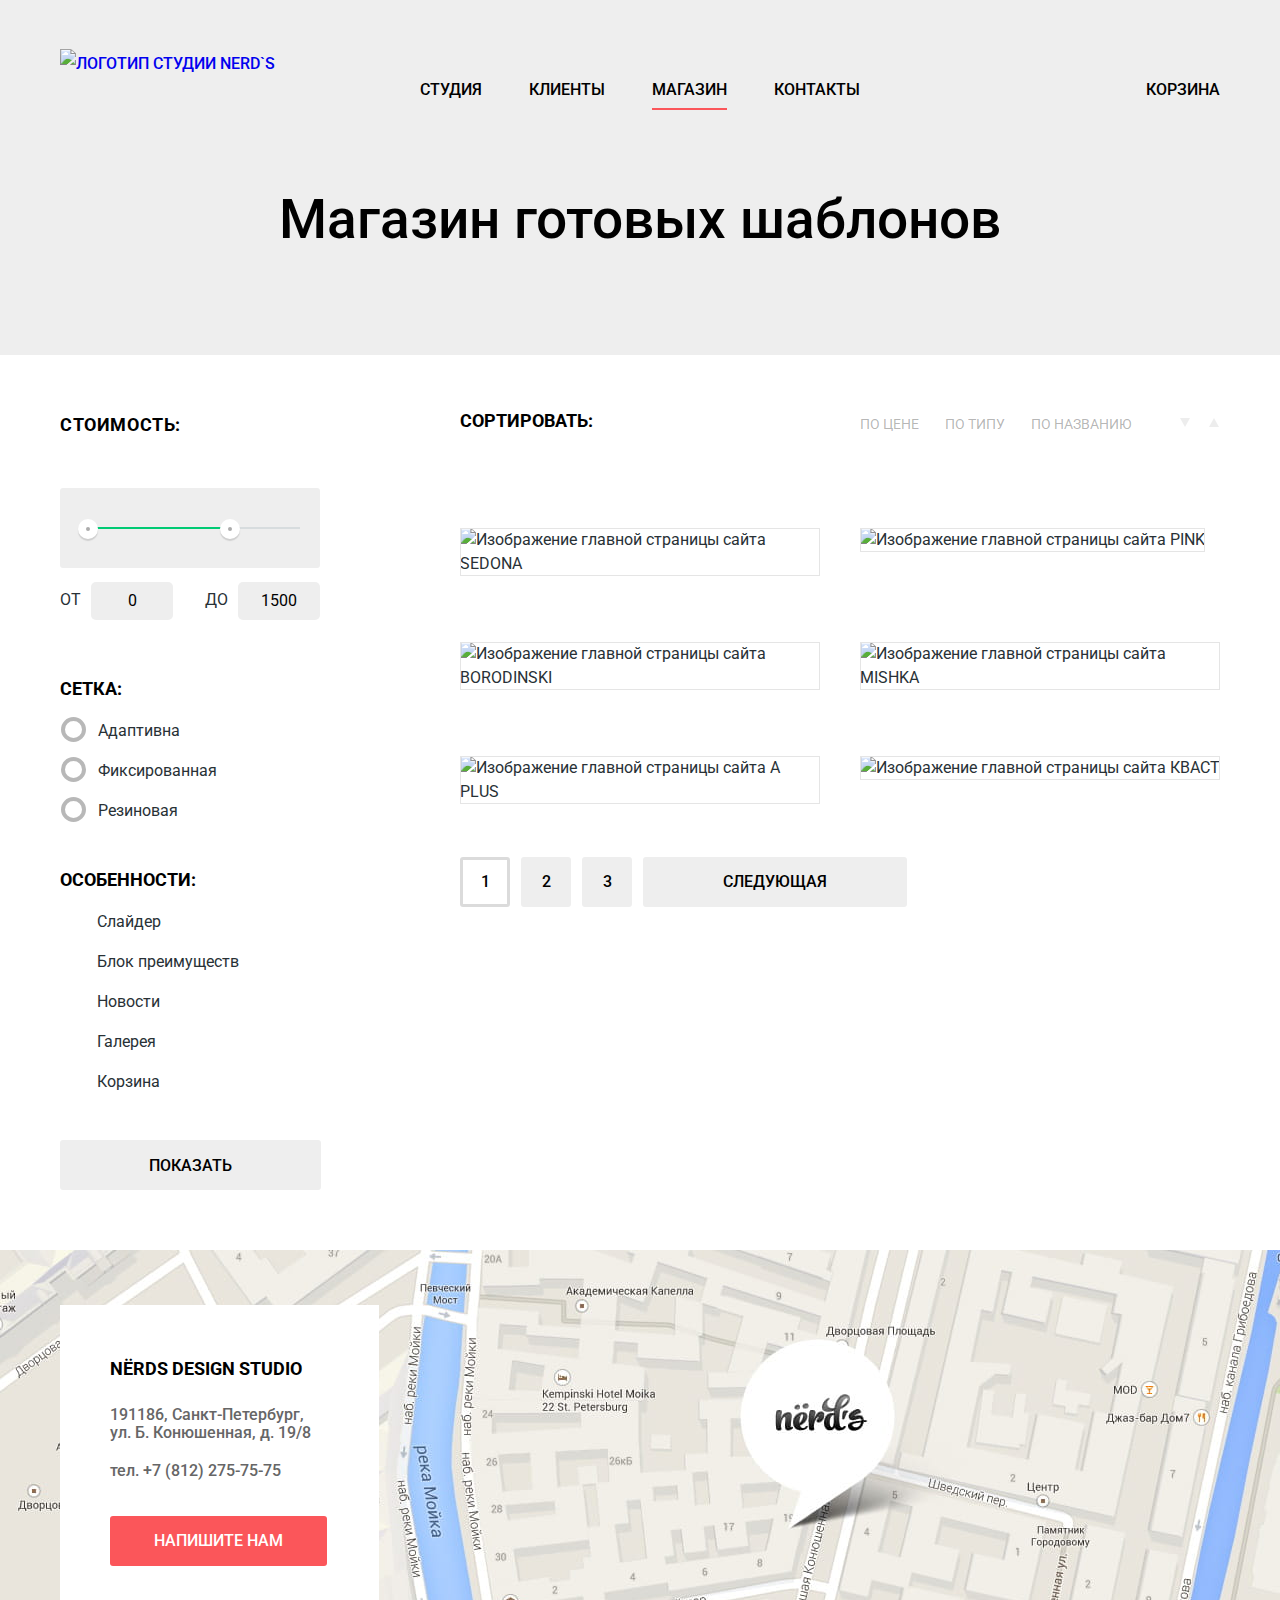
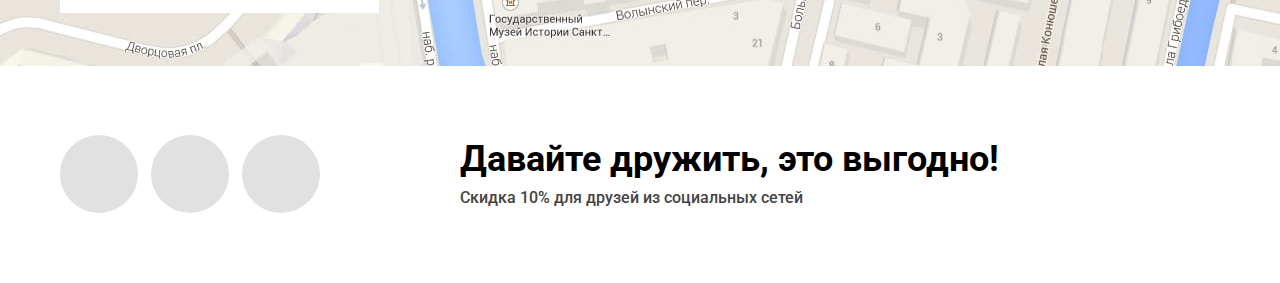
==== catalog.html @ 96b7d5d0 "Валидация попапа" ====
<!DOCTYPE html>
<html lang="ru">

  <head>
    <meta charset="utf-8">
    <title>HTML Academy: Нёрдс</title>
    <link href="https://fonts.googleapis.com/css?family=Roboto:400,500,700&amp;subset=cyrillic" rel="stylesheet">
    <link href="css/normalize.css" rel="stylesheet">
    <link href="css/style.css" rel="stylesheet">
  </head>

  <body class="inner-page">

    <header class="main-header">
      <div class="container main-header-background">
        <nav class="main-navigation">
          <a class="logo" href="index.html">
            <img src="img/nerds-logo.svg" width="160" height="65" alt=" Логотип студии NERD`S">
          </a>
          <div class="navigation-wrapper">
            <ul class="site-navigation">
              <li><a href="studio.html">Студия</a></li>
              <li><a href="clients.html">Клиенты</a></li>
              <li class="active-page"><a class="site-item-current" href="#">Магазин</a></li>
              <li><a href="contacts.html">Контакты</a></li>
            </ul>
            <ul class="user-navigation">
              <li><a class="basket" href="#">Корзина</a></li>
            </ul>
          </div>
        </nav>
      </div>
    </header>

    <main class="main-content">
      <div class="stretcher">
        <div class="container main-header-background">
          <h1>Магазин готовых шаблонов</h1>
        </div>
      </div>
      <div class="catalog-wrapper container">
        <section class="filters">
          <h2 class="visually-hidden">Фильтр готовых шаблонов</h2>
          <form class="filter-form" method="GET" action="https://echo.htmlacademy.ru">
            <fieldset class="filter-price">
              <legend>Стоимость:</legend>
              <div class="range-controls">
                <div class="scale">
                  <div class="bar"></div>
                </div>
                <div class="toggle toggle-min"></div>
                <div class="toggle toggle-max"></div>
              </div>
              <div class="price-controls">
                <label class="filter-min-price" for="filter-min-price">От<input type="text" id="filter-min-price" name="min-price" value="0">
                </label>
                <label class="filter-max-price" for="filter-max-price">До<input type="text" id="filter-max-price" name="max-price" value="1500">
                </label>
              </div>
            </fieldset>
            <fieldset class="filter-grid">
              <legend>Сетка:</legend>
              <ul class="filter-grid-list">
                <li class="filter-grid-item">
                  <input class="visually-hidden grid-radio" type="radio" id="radio-adaptive" name="filter-grid-group" value="adaptive">
                  <label for="radio-adaptive">Адаптивна</label>
                </li>
                <li class="filter-grid-item">
                  <input class="visually-hidden grid-radio" type="radio" id="radio-fix" name="filter-grid-group" value="fix">
                  <label for="radio-fix">Фиксированная</label>
                </li>
                <li class="filter-grid-item">
                  <input class="visually-hidden grid-radio" type="radio" id="radio-rubber" name="filter-grid-group" value="rubber">
                  <label for="radio-rubber">Резиновая</label>
                </li>
              </ul>
            </fieldset>
            <fieldset class="filter-feature">
              <legend>Особенности:</legend>
              <ul class="filter-feature-list">
              <li class="filter-feature-item">
                <input class="visually-hidden feature-checkbox" type="checkbox" id="feature-slider" name="filter-feature-slider">
                <label for="feature-slider">Слайдер</label>
              </li>
              <li class="filter-feature-item">
                <input class="visually-hidden feature-checkbox" type="checkbox" id="feature-advantage" name="filter-feature-advantage">
                <label for="feature-advantage">Блок преимуществ</label>
              </li>
              <li class="filter-feature-item">
                <input class="visually-hidden feature-checkbox" type="checkbox" id="feature-news" name="filter-feature-news">
                <label for="feature-news">Новости</label>
              </li>
              <li class="filter-feature-item">
                <input class="visually-hidden feature-checkbox" type="checkbox" id="feature-gallery" name="filter-feature-gallery">
                <label for="feature-gallery">Галерея</label>
              </li>
              <li class="filter-feature-item">
                <input class="visually-hidden feature-checkbox" type="checkbox" id="feature-basket" name="filter-feature-basket">
                <label for="feature-basket">Корзина</label>
              </li>
              </ul>
            </fieldset>
            <button class="filter-button" type="submit">Показать</button>
          </form>
        </section>
        <div class="sorting-templates-container">
          <section class="sorting">
            <h2>Сортировать:</h2>
            <ul class="sorting-list">
              <li class="sorting-item"><a href="#">По цене</a></li>
              <li class="sorting-item"><a href="#">По типу</a></li>
              <li class="sorting-item"><a href="#">По названию</a></li>
              <li class="sorting-item increase-button"><a href="#">по возрастанию</a></li>
              <li class="sorting-item decrease-button"><a href="#">по убыванию</a></li>
            </ul>
          </section>
          <section class="templates">
            <h2 class="visually-hidden">Готовые шаблоны</h2>
            <ul class="templates-list">
            <li class="templates-item">
              <img src="img/img-sedona.jpg" width="360" height="576" alt="Изображение главной страницы сайта SEDONA">
              <div class="templates-item-hover">
                <a href="#"><h3>SEDONA</h3></a>
                <div class="templates-item-info">
                  <p>Иформационный сайт для туристов</p>
                  <a class="button" href="#">9 900 руб.</a>
                </div>
              </div>
            </li>
            <li class="templates-item">
              <img src="img/img-pink.jpg" width="360" height="576" alt="Изображение главной страницы сайта PINK">
              <div class="templates-item-hover">
                <a href="#"><h3>PINK</h3></a>
                <div class="templates-item-info">
                  <p>Продуктовый лендинг приложения для iOS и Android</p>
                  <a class="button" href="#">9 900 руб.</a>
                </div>
              </div>
            </li>
            <li class="templates-item">
              <img src="img/img-barbershop.jpg" width="360" height="576" alt="Изображение главной страницы сайта BORODINSKI">
              <div class="templates-item-hover">
                <a href="#"><h3>BARBERSHOP</h3></a>
                <div class="templates-item-info">
                  <p>Сайт салона красоты. Для музчин, да.</p>
                  <a class="button" href="#">9 900 руб.</a>
                </div>
              </div>
            </li>
            <li class="templates-item">
              <img src="img/img-mishka.jpg" width="360" height="576" alt="Изображение главной страницы сайта MISHKA">
              <div class="templates-item-hover">
                <a href="#"><h3>MISHKA</h3></a>
                  <div class="templates-item-info">
                  <p>Интернет магазин вязаных игрушек</p>
                  <a class="button" href="#">9 900 руб.</a>
                </div>
              </div>
            </li>
            <li class="templates-item">
              <img src="img/img-aplus.jpg" width="360" height="576" alt="Изображение главной страницы сайта A PLUS">
              <div class="templates-item-hover">
                <a href="#"><h3>A PLUS</h3></a>
                  <div class="templates-item-info">
                  <p>Лендинг курсов повышения квалификации</p>
                  <a class="button" href="#">9 900 руб.</a>
                </div>
              </div>
            </li>
            <li class="templates-item">
              <img src="img/img-kvast.jpg" width="360" height="576" alt="Изображение главной страницы сайта КВАСТ">
              <div class="templates-item-hover">
                <a href="#"><h3>КВАСТ</h3></a>
                  <div class="templates-item-info">
                  <p>Промо-сайт производителя крафтового кваса</p>
                  <a class="button" href="#">9 900 руб.</a>
                </div>
              </div>
            </li>
            </ul>
            <div class="pagination">
              <ul class="pagination-list">
                <li class="pagination-item pagination-current"><a href="#">1</a></li>
                <li class="pagination-item"><a href="#">2</a></li>
                <li class="pagination-item"><a href="#">3</a></li>
                <li class="pagination-item pagination-next"><a href="#">Следующая</a></li>
              </ul>
            </div>
          </section>
        </div>
      </div>
    </main>


    <footer class="main-footer">
      <div class="footer-contacts">
        <!-- <iframe
          width=100%
          height="416"
          frameborder="0" style="border:0"
          src="https://www.google.com/maps/embed/v1/place?key=AIzaSyAolwKtLkJJ_-cRcrEzHEGfXMwAFJK_6z4
          &q=Санкт-Петербург,ул.+Б.+Конюшенная,+д.+19/8">
        </iframe> -->
        <div id="map"></div>
        <div class="container">
          <div class="address-box">
            <b class="footer-studio-name">NЁRDS DESIGN STUDIO</b>
            <p class="footer-studio-address">
              191186, Санкт-Петербург,<br>
              ул. Б. Конюшенная, д. 19/8
            </p>
            <p class="footer-studio-phone">
              тел. +7 (812) 275-75-75
            </p>
            <a class="button" id="write-to-us-button" href="#">Напишите нам</a>
          </div>
        </div>
      </div>
      <div class="container">
        <div class="social">
          <ul class="social-buttons">
            <li class="social-buttons-item social-vk"><a href="#">Вконтакте</a></li>
            <li class="social-buttons-item social-fb"><a href="#">Фейсбук</a></li>
            <li class="social-buttons-item social-insta"><a href="#">Инстаграм</a></li>
          </ul>
          <div class="social-invitation">
            <b class="social-invitation-text">Давайте дружить, это выгодно!</b>
            <p class="social-invitation-discount">Скидка 10% для друзей из социальных сетей</p>
          </div>

        </div>
      </div>
      <section class="write-to-us popap">
        <h2>Напишите нам</h2>
        <form class="write-to-us-form" method="POST" action="https://echo.htmlacademy.ru">
          <div class="form-fields-set">
            <div class="form-pair-wrapper">
              <p class="form-field-wrapper">
                <label for="field-name">Ваше имя:</label>
                <input class="form-field" type="text" id="field-name" name="name" placeholder="Имя Фамилия">
              </p>
              <p class="form-field-wrapper">
                <label for="field-email">Ваш e-mail:</label>
                <input class="form-field" type="email" id="field-email" name="email" placeholder="email@example.com">
              </p>
            </div>
            <p class="form-field-wrapper form-single-wrapper">
              <label for="field-message">Текст письма:</label>
              <textarea class="form-field" id="field-message" name="message" placeholder="В свободной форме"></textarea>
            </p>
          </div>
          <button class="button" type="submit">Отправить</button>
        </form>
        <a class="close-form-button" href="catalog.html">Закрыть</a>
      </section>
    </footer>

    <script src="https://api-maps.yandex.ru/2.1/?apikey=d2f669b1-7b5c-46b2-8a34-610f2bd8900a&lang=ru_RU" type="text/javascript"></script>
    <script src="js/features.js"></script>
  </body>

</html>
---- css/style.css ----
body {
  margin: 0;
  padding: 0;

  font-family: Roboto, Arial, sans-serif;
  font-size: 16px;
  font-weight: 400;
  line-height: 24px;
  color: #283136;

  background-color: #ffffff;
}
.visually-hidden {
  position: absolute;

  width: 1px;
  height: 1px;
  margin: -1px;
  border: 0;
  padding: 0;

  clip: rect(0 0 0 0);
  overflow: hidden;
}

a {
  text-decoration: none;
}

.main-header{
  width: 100%;
  margin: 0;
  padding: 0;
  background-color: #eeeeee;
}

.container {
  width: 1200px;
  margin: 0 auto;
  padding: 0 20px;
  box-sizing: border-box;
}

.main-header-background{
  background-color: #eeeeee;
}

.main-navigation {
  display: flex;
  padding-top: 49px;
  padding-bottom: 1px;
  justify-content: space-between;

  font-weight: 500;
  font-size: 16px;
  line-height: 30px;
  color: #000000;
  text-transform: uppercase;
}

.navigation-wrapper{
  display: flex;
  width: 800px;
  padding-top: 10px;
  justify-content: space-between;
}

.site-navigation,
.user-navigation {
  list-style: none;
}

.site-navigation {
  display: flex;
  width: 500px;
  justify-content: flex-start;
  flex-wrap: wrap;
  padding: 0;
}

.user-navigation {
  display: flex;
  width: 160px;
  padding: 0;
  justify-content: flex-end;
  flex-wrap: wrap;
}

.site-navigation a,
.user-navigation a {
  color: #000000;
}

.site-navigation li,
.user-navigation li {
  padding-bottom: 3px;
}

.site-navigation li {
  margin-right: 47px;
}

.site-navigation a:hover,
.user-navigation a:hover,
.site-navigation a:focus,
.user-navigation a:focus {
  color: #fb565a
}

.site-navigation a:active,
.user-navigation a:active {
  color: rgba(0,0,0,0.3);
}
.active-page {
  border-bottom: 2px solid #fb565a;
}
/* .logo a {
  line-height: 0;
} */
.logo {
  position: relative;
  z-index: 5;
}
.logo:active{
  opacity: 0.3;
}
.basket{
  position: relative;
  padding-left: 40px;

}
.basket::before{
  position: absolute;
  content: "";
  width: 15px;
  height: 15px;
  left: 0px;
  top: 2px;
  background-image: url("../img/cart-icon.svg");
  overflow: hidden;
}


.main-content {
  width: 100%;
  padding: 0;
  margin: 0 auto;
}

.button {
  display: inline-block;
  padding: 16px 40px 16px;

  font: inherit;
  font-size: 16px;
  font-weight: 500;
  line-height: 18px;
  text-transform: uppercase;
  color: #ffffff;
  text-align: center;
  vertical-align: middle;

  background-color: #fb565a;
  border: none;
  border-radius: 3px;
}

.button:hover,
.button:focus {
  background-color: #e74246;
  outline: none;
}

.button:active {
  color: rgba(255, 255, 255, 0.3);

  background-color: #d7373b;
  box-shadow: inset 0 3px rgba(0,0,0,0.1);
  outline: none;

}

.button-green {
  background-color: #00ca74;
}

.button-green:hover,
.button-green:focus {
  background-color: #00bc6c;
}

.button-green:active {
  background-color: #00aa62;
}

.button-yellow {
  background-color: #efc84a;
}

.button-yellow:hover,
.button-yellow:focus {
  background-color: #eab534;
}

.button-yellow:active {
  background-color: #e5a722;
}

.inner-page h1 {
  font-size: 55px;
  line-height: 55px;
  font-weight: 500;
  color: #000000;

  background-color: #eeeeee;

}
.slides {
  position: relative;
  margin-bottom: 80px;
  /* top: -10px; */
  margin-top: -10px;
  background-color: #eeeeee;
}
.slides-list {
  position: relative;
  margin: 0;
  padding: 0;
  width: 1160px;
  min-height: 430px;

  overflow: hidden;
  list-style: none;
}
.slides-list-item {

  position: absolute;
  width: 1160px;
  min-height: 430px;

  right: -1160px;
  top: 0;
  opacity: 0;


}

.slides-list-item.is-showed {

  right: 0;
  opacity: 1;
}

.slides-list-item b{
  font-size: 55px;
  line-height: 55px;
  font-weight: 500;
  color: #000000;
}
.slide-wrapper b {
  display: block;
  padding-top: 77px;
  margin: 0;
}

.slide-wrapper p {
  padding-top: 27px;
  padding-right: 10px;
  margin: 0;
  margin-bottom: 38px;
}

.slide-wrapper {
  width: 519px;
}

.slide-mobilephone{
  background-image: url("../img/slide-mobile-phone.png");
  background-repeat: no-repeat;
  background-position: 431px 17px;
}

.slide-monitor {
  background-image: url("../img/slide-monitor.png");
  background-repeat: no-repeat;
  background-position-x: 496px;
}

.slide-tablet {
  background-image: url("../img/slide-tablet.png");
  background-repeat: no-repeat;
  background-position: 401px 18px;
}


.slide-wrapper .button{
  padding-left: 54px;
  padding-right: 54px;
}

.slides-switch {
  display: flex;
  position: absolute;
  margin: 0;
  padding: 0;
  left: 908px;
  top: 308px;
  z-index: 5;

  list-style: none;
}
.slides-switch-case {
  margin-right: 17px;
}
.slides-switch-button {
  position: relative;
  margin: 0;
  padding: 0;
  width: 18px;
  height: 18px;

  font-size:0;

  background-color: #ffffff;
  border-radius: 50%;
  border: none;
  /* outline: none; */
}
.slides-switch-button.active-button::after {
  position: absolute;
  content: "";
  width: 4px;
  height: 4px;
  right: 5px;
  bottom: 5px;

  border: 2px solid #c1c1c1;
  background-color: transparent;
  border-radius: 50%;
}
/*
.center-wrapper {
  margin: 0;
  padding: 0 20px;
} */

.propositions {
  margin: 0;
  margin-bottom: 80px;
  padding: 0;

}

.propositions-list{
  display: flex;
  padding: 0;
  margin: 0;
  flex-wrap: wrap;
  /* justify-content: space-between; */

  list-style: none;
}

.propositions-list-item{
  margin-right:  100px;
}
.propositions-list-item:nth-of-type(3n){
  margin-right: 0;
}

.propositions-list-item h3 {
  margin: 0;
  padding: 0;
  padding-top:18px;

  font-size: 24px;
  line-height: 30px;
  font-weight: 700;
  color: #000000;
  text-transform: uppercase;
}

.propositions-list-item p {
  width: 250px;
  margin-bottom: 32px;
  font-size: 16px;
  line-height: 24px;

}

.horizontal-bar {
  margin: 0;
  margin-bottom: 40px;
  padding: 0;

  border-top: 2px solid #eeeeee;
}

.about {
  display: flex;
  justify-content: space-between;
  margin-bottom: 49px;
}

.about-wrapper {
  width: 668px;
  padding-top: 34px;

}

.about-lead {
  display: block;
  padding: 0;
  margin: 0;
  margin-bottom: 34px;

  font-size: 45px;
  line-height: 45px;
  font-weight: 500;
  color: #000000;
}

.about-wrapper p{
  padding: 0;
  margin: 0;
  margin-bottom: 38px;


}

.about h2 {
  padding: 0;
  margin: 0;
  margin-bottom: 25px;

  font-size: 16px;
  line-height: 24px;
  font-weight: 700;
  color: #000000;
  text-transform: uppercase;
}

.about-products-list {
  padding: 0;
  margin: 0;

  list-style: none;
}
.about-products-item {
  position: relative;
  padding: 0;
  margin: 0;
  padding-left: 35px;
  margin-bottom: 23.5px;
}
.about-products-item::before{
  position: absolute;
  content: "";
  width: 25px;
  height: 2px;
  left: 1px;
  top: 11px;

  background-color: #e74246;
}

.about-motto {
  width: 360px;
}

.about-motto b {
  font-size: 16px;
  line-height: 24px;
  font-weight: 700;
  color: #000000;
}

.motto-table{
  border-collapse: collapse;
}

.motto-logo-row td {
  margin: 0;
  padding: 0;
}

.motto-description-row td {
  padding-top: 29px;

  text-transform: uppercase;
  text-align: center;
}

.motto-percent-row td {
  padding-top: 57px;
  padding-right: 20px;
}

.motto-percent-row b {

  font-size: 45px;
  line-height: 10.06px;
  font-weight: 700;
  color: #000000;
}

.motto-percent-row sup {
  font-size: 61%;
}

.motto-measure-row td {
  margin: 0;
  padding: 0;
  padding-top: 18px;

  font-size: 16px;
  line-height: 18px;
  font-weight: 500;
  color: #283136;
}
.partners {
  margin: 0;
  padding: 0;
}
.partners-list {
  display: flex;
  justify-content: space-between;
  flex-wrap: wrap;
  margin: 0;
  padding: 5px 0 3px 0;
  margin-bottom: 24px;

  list-style: none;
}
.partners-item {
  position: relative;
  margin: 0;
  display: flex;
  justify-content: center;
  align-items: center;
  width: 260px;
  min-height: 108px;
  box-sizing: border-box;
}
.partners-item a {
  display: block;
  opacity: 0.2;
  margin: 0;
  padding: 0;
  font-size: 0;

}

.partners-item a:hover,
.partners-item a:focus {
  opacity: 1;
}

.partners-item a:active {
  opacity: 0.1;
}

.partnert-separator::after{
  position: absolute;
  content: "";
  width: 2px;
  height: 52px;
  top: 19px;
  left: 279px;

  background-color: #eeeeee;
}

.main-footer {
  position: relative;
  width: 100%;
  padding: 0;
  margin: 80px auto 70px;

}

.footer-studio-name {
  font-size: 18px;
  line-height: 30px;
  font-weight: 700;
  color: #000000;

  background-color: #ffffff;
}

.footer-contacts {
  height: 416px;
  margin-bottom: 69px;

  background-image:url("../img/map-with-marker.jpg");
  background-repeat:no-repeat;
  background-origin: border-box;
  background-size: cover;
  background-position: 50% 50%;
}

.footer-contacts .container{
  position: relative;
}

.address-box {
  position: absolute;
  box-sizing: border-box;
  z-index: 15;
  width: 319px;
  height: 308px;
  left: 20px;
  top: -361px;
  padding: 49px 49px 47px 50px;;

  background-color: #ffffff;
}

/* .address-box::after {
  content: url("../img/map-marker.png");
  position: absolute;
  z-index: 20;
  width:231px;
  height:190px;
  left: 690px;
  top: 47px;
} */

.footer-contacts p {
  font-size: 16px;
  line-height: 18px;
  font-weight: 500;
  color: #666666;
}


.footer-studio-address {
  margin: 22px 0 20px;
}
.footer-studio-phone {
  margin-bottom: 36px;
}
.address-box .button {
  padding: 16px 44px;
}

.social {
  display: flex;
}

.social-invitation{
  width:560px;
  margin: 0;
  margin-left: 140px;
  padding-top: 6px;
}

.social-invitation-discount {
  padding: 0;
  margin: 0;
  padding-top: 9px;
}

.social-invitation-text {
  font-size: 36px;
  line-height: 36px;
  font-weight: 700;
  color: #000000;
}

.social-invitation-discount{
  font-size: 16px;
  line-height: 22px;
  font-weight: 500;
  color: #444444;
}

.social-buttons {
  display: flex;
  margin: 0;
  padding: 0;
  width: 260px;
  justify-content: space-between;

  list-style: none;
}

.social-buttons-item a{
  position: relative;
  display: block;
  width: 78px;
  height: 78px;

  font-size: 0;
  line-height: 0;

  background-color: #e1e1e1;
  border-radius: 50%;
}
.social-buttons-item a:hover,
.social-buttons-item a:focus {
  background-color: #e74246;
}
.social-buttons-item a:active {
  background-color: #d7373b;
}

.social-buttons-item a:active::after {
  opacity: 0.3;
}

.social-vk a::after {
  content: "";
  display: block;
  width: 78px;
  height: 78px;

  background-image: url("../img/vk-icon.svg");
  background-repeat: no-repeat;
  background-position: 50% 50%;
}

.social-fb a::after {
  content: "";
  display: block;
  width: 78px;
  height: 78px;

  background-image: url("../img/fb-icon.svg");
  background-repeat: no-repeat;
  background-position: 50% 50%;
}

.social-insta a::after {
  content: "";
  display: block;
  width: 78px;
  height: 78px;

  background-image: url("../img/insta-icon.svg");
  background-repeat: no-repeat;
  background-position: 50% 50%;
}

.write-to-us {
  position: fixed;
  opacity: 0;
  box-sizing: border-box;
  margin: 0 auto 50px;
  padding: 63px 100px 84px 98px;
  width: 960px;
  left: 50%;
  margin-left: -480px;
  top: 120px;
  z-index: 0;

  color: #283136;

  background-color: #ffffff;

  box-shadow: 0 20px 60px 0 rgba(0,0,0,0.75);
  transform: scale(0);
}
@keyframes modal-showed{
  0% {
    opacity: 0;
    transform: scale(0);
    z-index: 0;
  }
  100% {
    opacity: 1;
    transform: scale(1);
    z-index: 20;
  }
}

@keyframes shake{
  0%, 100% {
    transform: translateX(0);

  }
  10%,30%,50%,70%,90% {
    transform: translateX(-10px);

  }
  20%, 40%, 60%, 80% {
    transform: translateX(10px);

  }
}
.write-to-us.is-showed {
  opacity: 1;
  transform: scale(1);
  z-index: 20;

  animation-name: modal-showed;
  animation-duration: 0.9s;

}
.write-to-us.modal-error {
  animation-name: shake;
  animation-duration: 0.5s;
}

.form-fields-set {
  display: flex;
  flex-wrap: wrap;
  margin-bottom: 38px;
}
.form-pair-wrapper {
  display: flex;
  justify-content: space-between;
  flex-grow: 1;
}
.write-to-us h2 {
  margin: 0;
  padding: 0;
  padding-top: 4px;
  padding-bottom: 16px;

  font-size: 45px;
  line-height: 45px;
  font-weight: 500;
  color: #000000;
}

.form-field-wrapper {
  display: flex;
  flex-direction: column;

  min-width: 360px;
  margin: 0;
  margin-bottom: 9px;
  padding-top: 25px;
  padding-left: 2px;
}
/* .form-field-wrapper:nth-child(2n) {
  padding-left: 40px;
} */
.form-single-wrapper{
  flex-grow: 1;
}

.write-to-us-form label {
  margin-bottom: 9px;

  font-size: 16px;
  line-height: 18px;
  font-weight: 700;
  color: #000000;
}

.write-to-us-form input,
.write-to-us-form textarea {
  padding: 14px 13px;
  /* padding-left: 13px; */

  font: inherit;
  font-size: 16px;
  line-height: 18px;
  font-weight: 400;
  color: rgba(68,68,68,0.5);

  border-width: 2px;
  border-color: #d7dcde;
  border-style: solid;
  background-color: #ffffff;
  border-radius: 3px;
}

.write-to-us-form textarea{
  padding-top: 11px;
  min-height: 89px;
  resize: none;
}

.write-to-us-form input:hover,
.write-to-us-form textarea:hover {
  border-color: #b4b9bb
}

.write-to-us-form input:focus,
.write-to-us-form textarea:focus {
  color: rgba(68,68,68,1);
  border-color: #000000;
  outline: none;
}

.write-to-us-form input:invalid,
.write-to-us-form textarea:invalid {
  color: #e74246;

  border-color: #e74246;
}

.write-to-us-form input:-webkit-autofill{
  -webkit-text-fill-color: rgba(68,68,68,0.5);;
  box-shadow:inset 0 0 0 1000px #fff;

}

.write-to-us-form input:-webkit-autofill:focus {
  -webkit-text-fill-color: rgba(68,68,68,1);
  border-color: #000000
}

.write-to-us-form input:-webkit-autofill:invalid {
  -webkit-text-fill-color: #e74246;
  border-color: #e74246
}

.write-to-us-form .button {
  margin-left:2px;
  padding-left: 84px;
  padding-right: 84px;
}

.close-form-button {
  margin: 0;
  padding: 0;

  font-size: 0;
  line-height: 0;

  position: absolute;
  top: 78px;
  right: 90px;
  width: 21px;
  height: 21px;
  /* overflow: hidden; */
  opacity: 0.3;
}

.close-form-button::before,
.close-form-button::after {
  position: absolute;
  content: "";
  left: 0;
  top: 0;
  width: 4px;
  height: 27px;

  background-color: #fb565a;
}
.close-form-button::before {
  left: 8.5px;
  top: -3px;

  transform: rotate(-45deg);
}

.close-form-button::after {
  left: 8.5px;
  top: -3px;

  transform: rotate(45deg);
}

.close-form-button:hover,
.close-form-button:focus {
  opacity: 1;
}

.close-form-button:active {
  opacity: 0.1;
}

.stretcher {
  width: 100%;
  margin: 0 auto;
  padding: 0;

  background-color:  #eeeeee;
}
.stretcher .container{
  margin-bottom: 57px;
  text-align: center;
  padding: 65px 0 108px;
}

.inner-page h1{
  margin: 0;
}

.content-wrapper {
  display:flex;
  margin: 0;
  padding: 0 20px;
  justify-content: space-between;
}

.catalog-wrapper {
  display: flex;
  justify-content: space-between;
}

.filters {
  margin: 0;
  padding: 0;
  width: 260px;
}

.filter-form fieldset {
  padding: 0;
  margin: 0;
  margin-top: -2px;
  border: none;
}

.filter-form legend {
  font-size: 18px;
  line-height: 18px;
  font-weight: 700;
  color: #000000;
  text-transform: uppercase;
}

.filter-price legend {
  margin-bottom: 48px;

  line-height: 30px;
  letter-spacing: 0.6px;
}
.filter-form label {
  font-size: 16px;
  line-height: 20px;

}

.filter-price label {
  font-size: 16px;
  line-height: 22px;
  text-transform: uppercase;

}
.range-controls {
  position: relative;

  height: 41px;
  margin-bottom: 14px;
  padding-top: 39px;
  padding-right: 20px;
  padding-left: 20px;

  background-color: #eeeeee;

  border-radius: 3px;
}

.range-controls .scale {
  height: 2px;

  background: #d7dcde;
}

.range-controls .bar {
  width: 70%;
  height: 2px;

  background: #00ca74;
}

.range-controls .toggle {
  position: absolute;
  top: 31px;
  left: 0;

  width: 4px;
  height: 4px;
  padding: 0;

  border: 8px solid #ffffff;
  background-color: #ababab;
  box-shadow: 0 2px 1px 0 #cfcfcf;
  border-radius: 50%;
  cursor: pointer;
}
.range-controls .toggle-min {
  left: 18px;
}

.range-controls .toggle-max {
  left: 160px;
}

.price-controls {
  font-size: 0;
}

.price-controls label {
  display: inline-block;
  width: 50%;

  font-size: 16px;
  text-transform: uppercase;
}

.filter-price input {
  width: 60px;
  padding: 8px 11px;
  margin-left: 10px;

  font: inherit;
  font-size: 16px;
  line-height: 22px;

  text-align: center;
  vertical-align: middle;

  background-color: #eeeeee;
  border: none;
  border-radius: 5px;
}

.filter-max-price {
  text-align: right;
}

fieldset.filter-price {
  margin-bottom: 62px;
}

.filter-grid-list {
  margin: 0;
  padding: 0;


  list-style: none;
}

.filter-grid-item {
  padding-top:5px;
  margin-bottom: 11px;
}

.filter-grid legend {
  margin-bottom: 16px;
}

.filter-grid-list label {
  position: relative;
  padding-left: 38px;

  color: rgba(40,49,54,1);
}


.grid-radio+label::before{
  position: absolute;
  content: "";
  height: 25px;
  width: 25px;
  left: 1px;
  top: -4px;
  border-radius: 50%;
  box-sizing: border-box;
  border: 4px solid rgba(77,77,77,0.4);
}
.grid-radio:checked + label::after{
  position: absolute;
  content: "";
  height: 9px;
  width: 9px;
  left: 9px;
  top: 4px;
  border-radius: 50%;
  background: rgba(77,77,77,0.4);
}

.grid-radio+label:hover,
.grid-radio:focus+label {
  color: rgba(40,49,54,1);
}

.grid-radio+label:hover::before,
.grid-radio:focus+label::before {
  border: 4px solid rgba(77,77,77,1);
}

.grid-radio+label:hover::after,
.grid-radio:focus+label::after {
  background: rgba(77,77,77,1);
}

.grid-radio:disabled+label {
  color: rgba(40,49,54,0.1);
}

.grid-radio:disabled+label::before{
  border: 4px solid rgba(77,77,77,0.1);
}

.grid-radio:disabled+label::after {
  background: rgba(77,77,77,0.1);
}

fieldset.filter-grid {
  margin-bottom: 39px;
}

.filter-feature-list {
  margin: 0;
  padding: 0;
  list-style: none;
}

.filter-feature-item {
  padding-top: 5px;
  margin-bottom: 11px;
}

.filter-feature legend {
  margin-bottom: 16px;
}

.feature-checkbox + label {
  position: relative;
  padding-left: 37px;
  color: rgba(40,49,54,1);
}

.feature-checkbox + label::before {
  position: absolute;
  content: "";
  opacity: 0.4;
  width: 25px;
  height: 25px;
  left: 1px;
  top: -2px;

  background: url(../img/checkbox-off.svg) no-repeat;
  background-size: 23px 23px;
}

.feature-checkbox:checked + label::before {
  width: 26px;
  height: 25px;
  background: url(../img/checkbox-on.svg) no-repeat;
  background-size: 100% 100%;
}

.feature-checkbox + label:hover,
.feature-checkbox:focus + label{
  color: rgba(40,49,54,1);
}
.feature-checkbox + label:hover::before,
.feature-checkbox:focus + label::before,
.feature-checkbox:checked + label:hover::before,
.feature-checkbox:checked:focus + label::before {
  opacity: 1;
}

.feature-checkbox:disabled + label {
  color: rgba(40,49,54,0.1);
}

.feature-checkbox:disabled + label::before,
.feature-checkbox:checked:disabled + label::before {
  opacity: 0.1;
}

fieldset.filter-feature{
  margin-bottom: 35px;
}

.filter-button {
  padding: 17px 89px 15px;

  font:inherit;
  font-size: 16px;
  line-height: 18px;
  font-weight: 500;
  color: #000000;
  text-transform: uppercase;

  background-color: #eeeeee;
  border: none;
  border-radius: 3px;
}

.filter-button:hover,
.filter-button:focus {
  background-color:#dfdfdf;
  outline: none;
}

.filter-button:active {
  color: rgba(0,0,0,0.3);

  background-color: #d5d5d5;
  box-shadow: inset 0 3px rgba(0,1,1,0.1);
}

.sorting-templates-container {
  margin: 0;
  padding: 0;
  width: 760px;
}

.sorting {
  display: flex;
  margin: 0;
  margin-bottom: 50px;
  padding: 0;

  justify-content: space-between;
}

.sorting h2 {
  padding: 0;
  margin: 0;

  font-size: 18px;
  line-height: 18px;
  font-weight: 700;
  color: #000000;
  text-transform: uppercase;
}

.sorting a {
  font-size: 14px;
  line-height: 18px;
  color: rgba(0,0,0,0.3);
  text-transform: uppercase;
}


.sorting-list {
  display: flex;
  margin: 0;
  padding: 0;
  width: 360px;
  justify-content: flex-start;

  list-style: none;
}

.sorting-item {
  margin-right: 26px;
}

.sorting-item a:hover{
  color: rgba(0,0,0,0.6);
}


.sorting-item a:active,
.sorting-item a:focus {
  color: rgba(0,0,0,1);
}




.increase-button a,
.decrease-button a {
  position: relative;
  font-size: 0;
  width: 0;
  height: 0;
  padding: 0 2px;
}

.increase-button a::before,
.decrease-button a::before {
  position: absolute;
  content: "";
  width: 0;
  height: 0;
}

.increase-button a::before {
  left: 22px;
  top: -11px;

  border: 5.5px solid rgba(166,166,166,0.2);
  border-left-color: transparent;
  border-top-width: 9.5px;
  border-right-color: transparent;
  border-bottom: none;
}

.decrease-button a::before {
  left: 21px;
  top: -11px;

  border: 5.5px solid rgba(166,166,166,0.2);
  border-left-color: transparent;
  border-bottom-width: 9.5px;
  border-right-color: transparent;
  border-top: none;
}

.increase-button a:hover::before{
  border-top-color: #a6a6a6;
}
.decrease-button a:hover::before {
  border-bottom-color: #a6a6a6;
}

.increase-button a:active::before,
.increase-button a:focus::before {
  border-top-color: #000000;
}

.decrease-button a:active::before,
.decrease-button a:focus::before {
  border-bottom-color: #000000;
}

.templates-list {
  display: flex;
  margin: 0;
  margin-bottom: 27px;
  padding: 0;
  width: 760px;
  justify-content: space-between;
  flex-wrap: wrap;

  list-style: none;
}
.templates-item {

  position: relative;
  flex-basis: 360px;
  margin: 0;
  margin-bottom: 26px;
  padding: 0;

  overflow: hidden;
}

.templates-item::before {
  display: block;
  margin: 0;
  padding: 0;
  content: "";
  width: 360px;
  height: 40px;
  opacity: 0.12;
  background-image: url("../img/browser.svg");
}

.templates-item:hover::before{
  opacity: 1;
}

/* .templates-item:focus-within::before {
  opacity: 1;
} */

.templates-item img {
  box-sizing: border-box;
  outline: 1px solid #e5e5e5;
  outline-offset: -1px;
}

.templates-item-hover {
  display: flex;
  position: absolute;
  opacity: 0;

  left: 0;
  bottom: 8px;
  /* top: 384px; */
  width: 360px;
  height: 231px;
  box-sizing: border-box;
  padding: 27px;

  flex-direction: column;

  background-color: #eeeeee;
  /* transition-duration: 0.5s; */
}

@keyframes hover_show {
  0% {
    bottom: 180px;
    opacity: 0;
  }

  100% {
    bottom: 8px;
    opacity: 1;
  }
}

.templates-item:hover .templates-item-hover{
  animation-name: hover_show;
  animation-duration: 0.9s;
  animation-fill-mode: forwards;
}

.hover-showed {
  animation-name: hover_show;
  animation-duration: 0.9s;
  animation-fill-mode: forwards;
}

/* .templates-item:focus-within .templates-item-hover{
  opacity: 1;
  bottom: 8px;
} */

.templates-item-hover h3 {
  margin: 0;
  padding: 0;
  margin-bottom: 17px;

  font-size: 18px;
  line-height: 30px;
  font-weight: 700;
  color: #000000;
  text-align: center;
  text-transform: uppercase;

}

.templates-item-info{
   padding: 0px 53px;
}

.templates-item-hover p {
  margin: 0;
  padding: 0;
  margin-bottom: 29px;

  font-size: 16px;
  line-height: 18px;
  color: #666666;
  text-align: center;

}

.templates-item-hover .button {
  padding: 16px 60px;
}

.templates-item-hover .button:active {
    color: rgba(255, 255, 255, 1);
}

.pagination-list {
  display: flex;
  margin: 0;
  padding: 0;
  justify-content: flex-start;

  list-style: none;
}

.pagination-item{
  margin: 0;
  margin-right: 11px;
  padding: 0;
}

.pagination-item a{
  display: block;
  box-sizing: border-box;
  width: 50px;
  padding: 16px 5px;
  font-size: 16px;
  line-height: 18px;
  font-weight: 500;
  color: #000000;
  text-align: center;

  background-color: #eeeeee;
  border: none;
  border-radius: 3px;
}

.pagination-item a:hover,
.pagination-item a:focus {
  background-color: #dfdfdf;
}

.pagination-item a:active {
  color: rgba(0,0,0,0.3);
  background-color: #d5d5d5;
  box-shadow: inset 0 3px rgba(0,0,0,0.1);

}

.pagination-item.pagination-current a{
  width: 50px;
  padding: 13px 0;

  background-color: transparent;
  border: 3px solid #dbdbdb;
}

.pagination-item.pagination-next a {
  width: auto;
  padding: 16px 80px;

  text-transform: uppercase;
}

.inner-page footer{
  margin-top: 60px;
}


#map {
  min-width: 1200px;
  width:100%;
  height: 416px
}
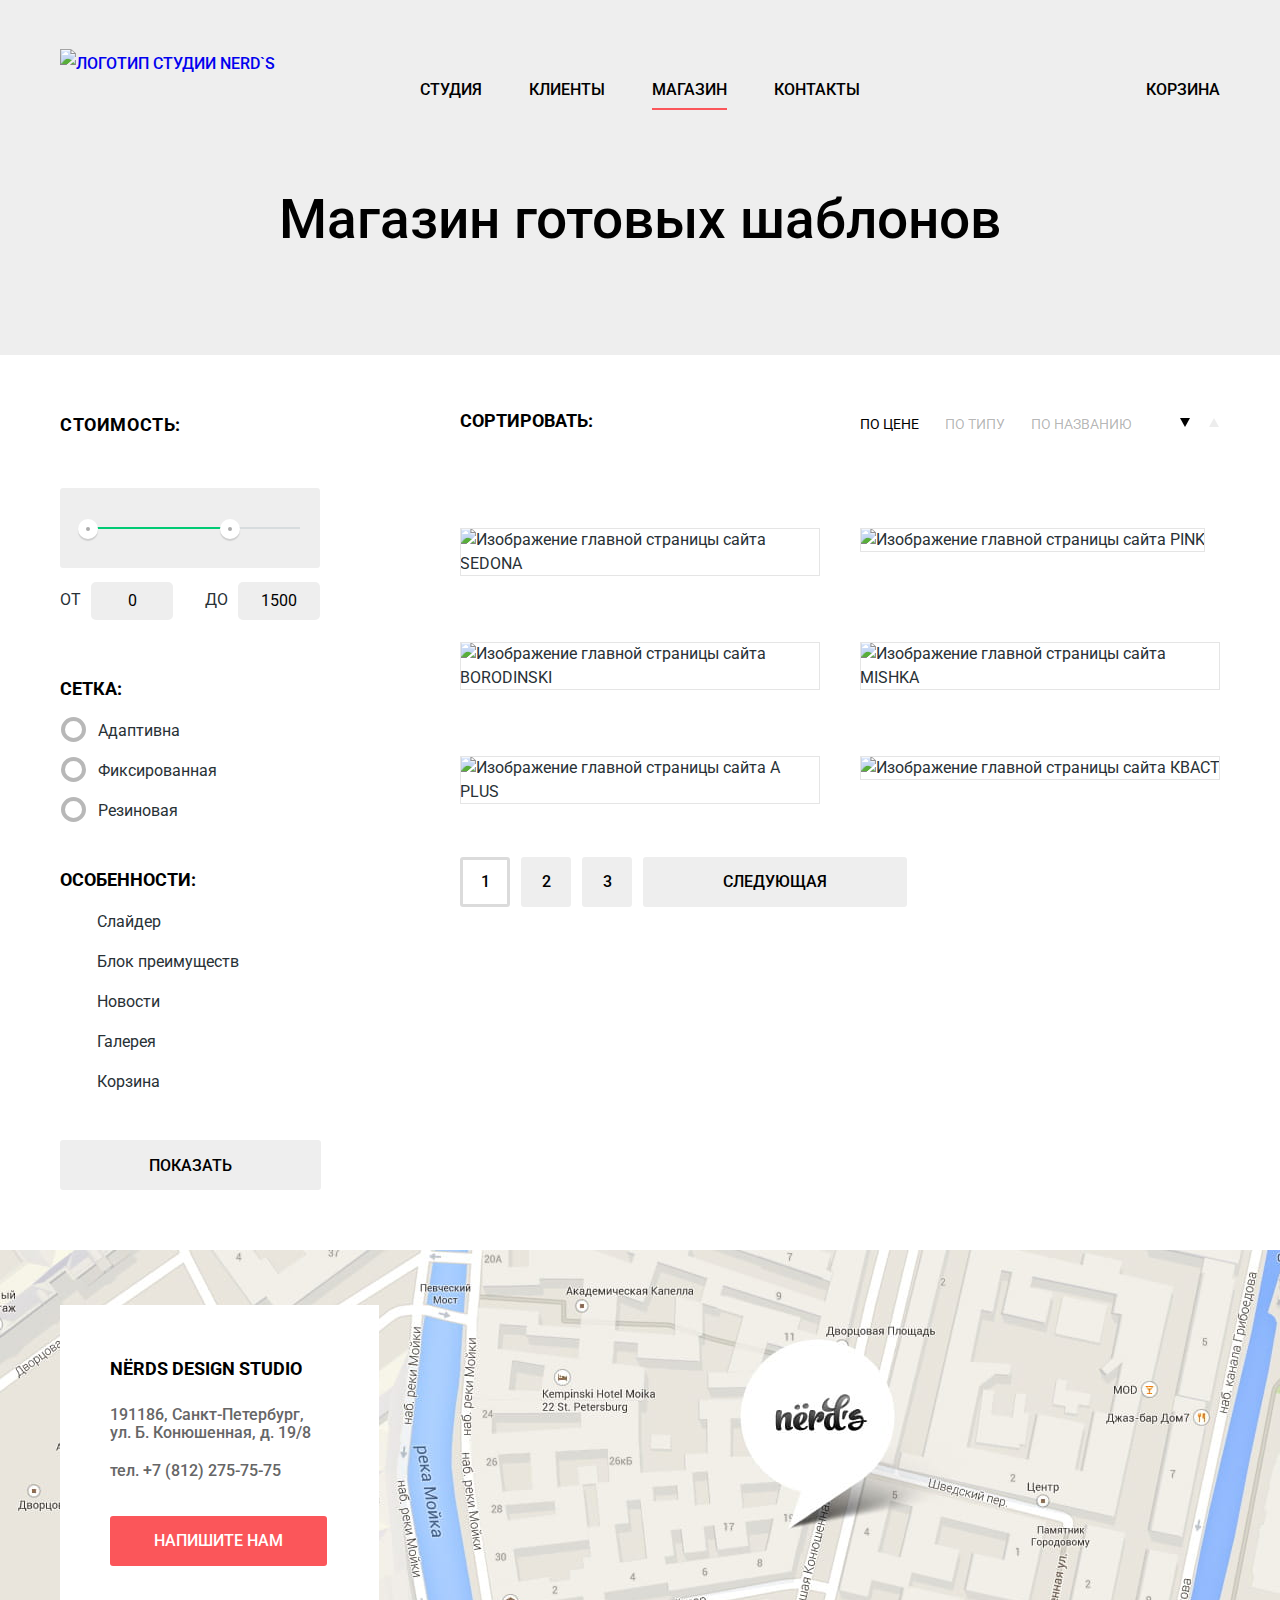
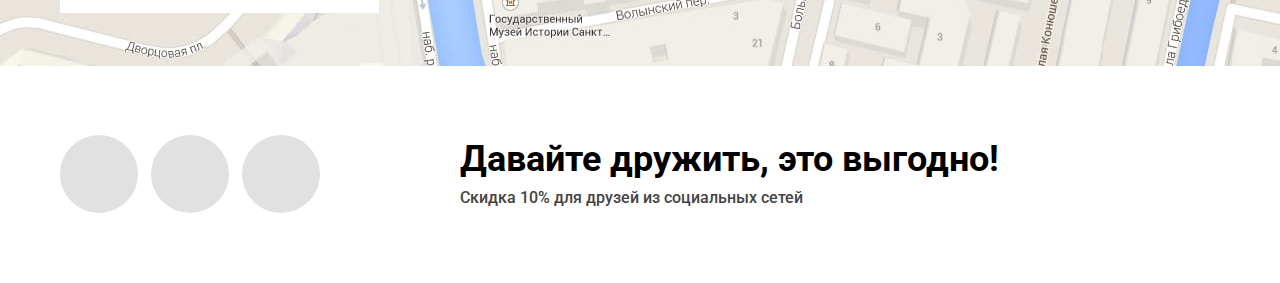
==== commit f9aed71e: "Фикс: запрещен ввыбор текущих кнопок в пагинации и сорте" ====
--- a/catalog.html
+++ b/catalog.html
@@ -12,7 +12,7 @@
   <body class="inner-page">
 
     <header class="main-header">
-      <div class="container main-header-background">
+      <div class="container">
         <nav class="main-navigation">
           <a class="logo" href="index.html">
             <img src="img/nerds-logo.svg" width="160" height="65" alt=" Логотип студии NERD`S">
@@ -34,7 +34,7 @@
 
     <main class="main-content">
       <div class="stretcher">
-        <div class="container main-header-background">
+        <div class="container">
           <h1>Магазин готовых шаблонов</h1>
         </div>
       </div>
@@ -107,10 +107,10 @@
           <section class="sorting">
             <h2>Сортировать:</h2>
             <ul class="sorting-list">
-              <li class="sorting-item"><a href="#">По цене</a></li>
+              <li class="sorting-item active-sorting-item"><a href="#">По цене</a></li>
               <li class="sorting-item"><a href="#">По типу</a></li>
               <li class="sorting-item"><a href="#">По названию</a></li>
-              <li class="sorting-item increase-button"><a href="#">по возрастанию</a></li>
+              <li class="sorting-item increase-button active-sorting-item"><a href="#">по возрастанию</a></li>
               <li class="sorting-item decrease-button"><a href="#">по убыванию</a></li>
             </ul>
           </section>
@@ -180,7 +180,7 @@
             </ul>
             <div class="pagination">
               <ul class="pagination-list">
-                <li class="pagination-item pagination-current"><a href="#">1</a></li>
+                <li class="pagination-item pagination-current"><a>1</a></li>
                 <li class="pagination-item"><a href="#">2</a></li>
                 <li class="pagination-item"><a href="#">3</a></li>
                 <li class="pagination-item pagination-next"><a href="#">Следующая</a></li>
@@ -201,7 +201,7 @@
           src="https://www.google.com/maps/embed/v1/place?key=AIzaSyAolwKtLkJJ_-cRcrEzHEGfXMwAFJK_6z4
           &q=Санкт-Петербург,ул.+Б.+Конюшенная,+д.+19/8">
         </iframe> -->
-        <div id="map"></div>
+        <div class="map-container" id="map"></div>
         <div class="container">
           <div class="address-box">
             <b class="footer-studio-name">NЁRDS DESIGN STUDIO</b>
--- a/css/style.css
+++ b/css/style.css
@@ -163,6 +163,7 @@
   background-color: #fb565a;
   border: none;
   border-radius: 3px;
+  cursor: pointer;
 }
 
 .button:hover,
@@ -222,6 +223,11 @@
   margin-top: -10px;
   background-color: #eeeeee;
 }
+
+.slides-wrapper {
+  position: relative;
+}
+
 .slides-list {
   position: relative;
   margin: 0;
@@ -303,7 +309,7 @@
   position: absolute;
   margin: 0;
   padding: 0;
-  left: 908px;
+  left: 556px;
   top: 308px;
   z-index: 5;
 
@@ -1349,9 +1355,6 @@
   color: rgba(0,0,0,1);
 }
 
-
-
-
 .increase-button a,
 .decrease-button a {
   position: relative;
@@ -1408,6 +1411,20 @@
   border-bottom-color: #000000;
 }
 
+.active-sorting-item a {
+  pointer-events: none;
+  color: rgba(0,0,0,1);
+}
+
+.active-sorting-item.increase-button a::before{
+  border-top-color: #000000;
+}
+
+.active-sorting-item.decrease-button a::before{
+  border-bottom-color: #000000;
+}
+
+
 .templates-list {
   display: flex;
   margin: 0;
@@ -1590,6 +1607,8 @@
 
   background-color: transparent;
   border: 3px solid #dbdbdb;
+
+  pointer-events: none;
 }
 
 .pagination-item.pagination-next a {
@@ -1604,7 +1623,7 @@
 }
 
 
-#map {
+.map-container {
   min-width: 1200px;
   width:100%;
   height: 416px
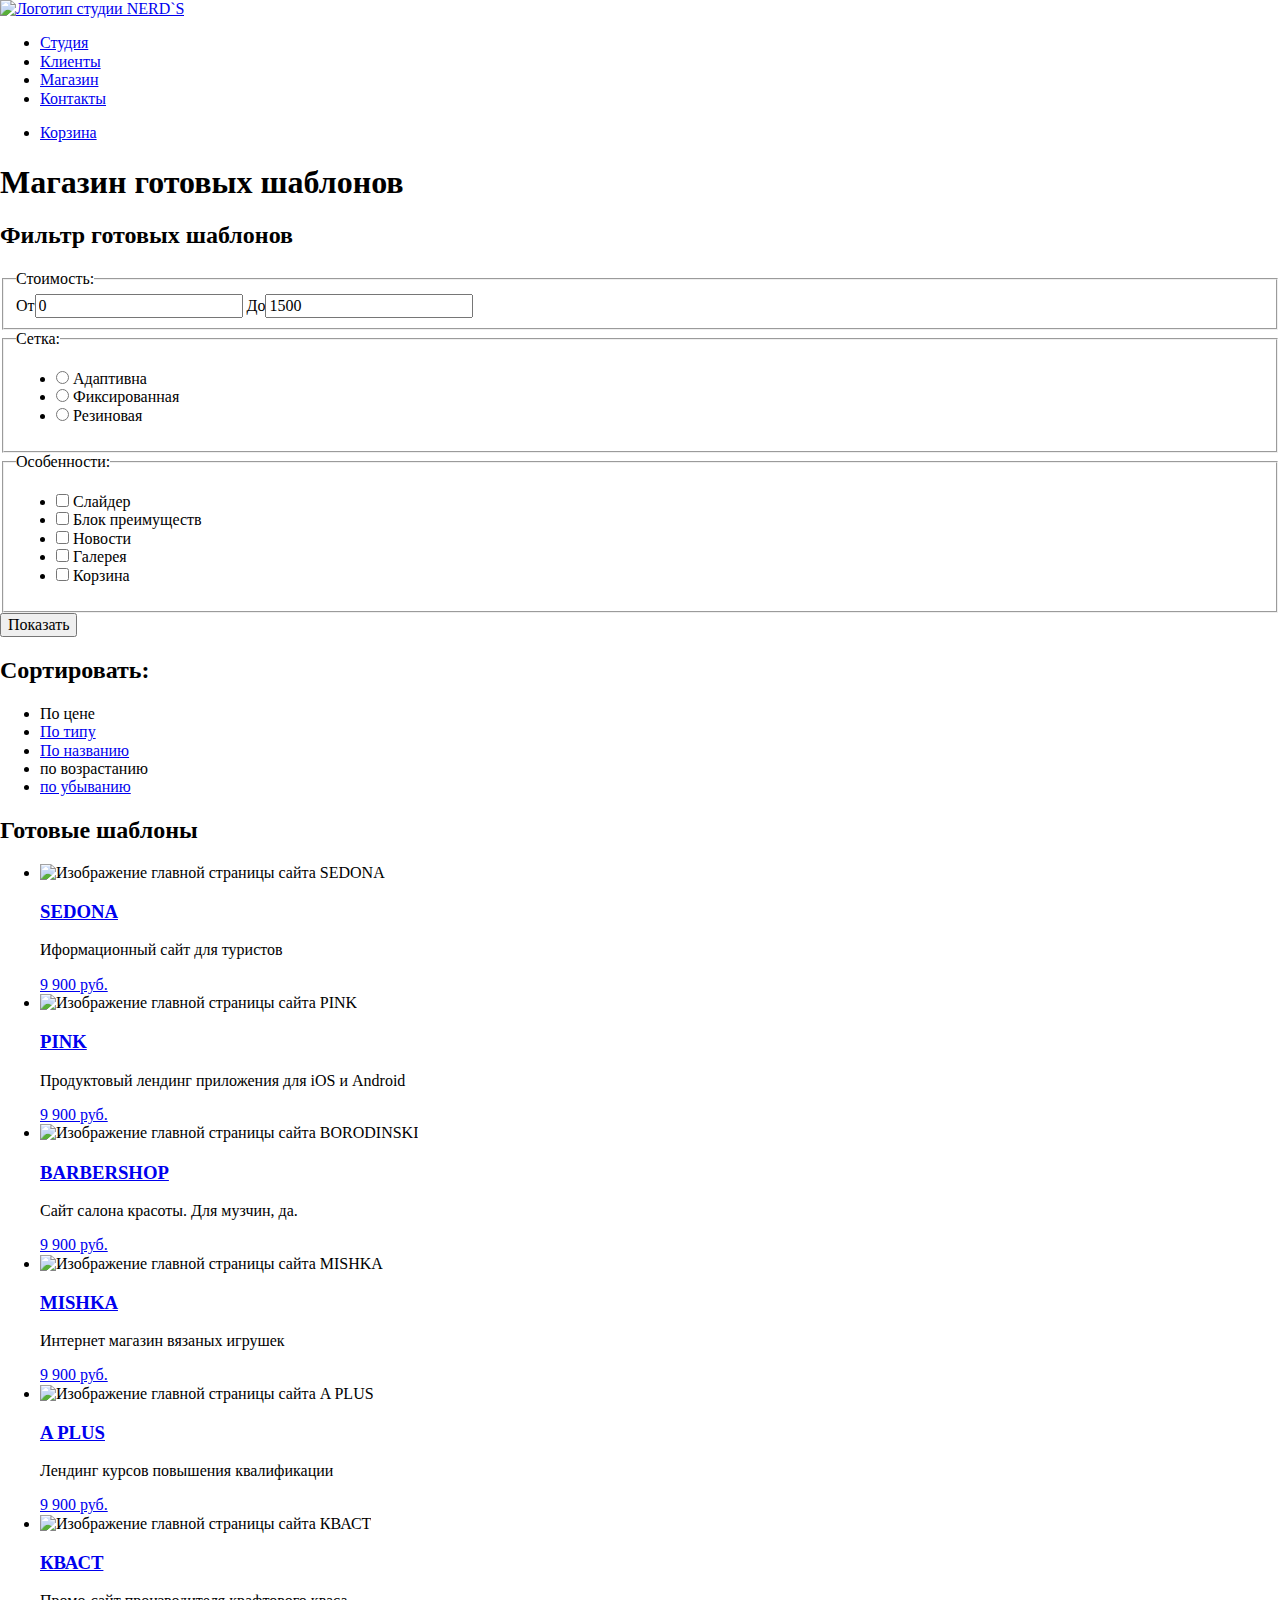
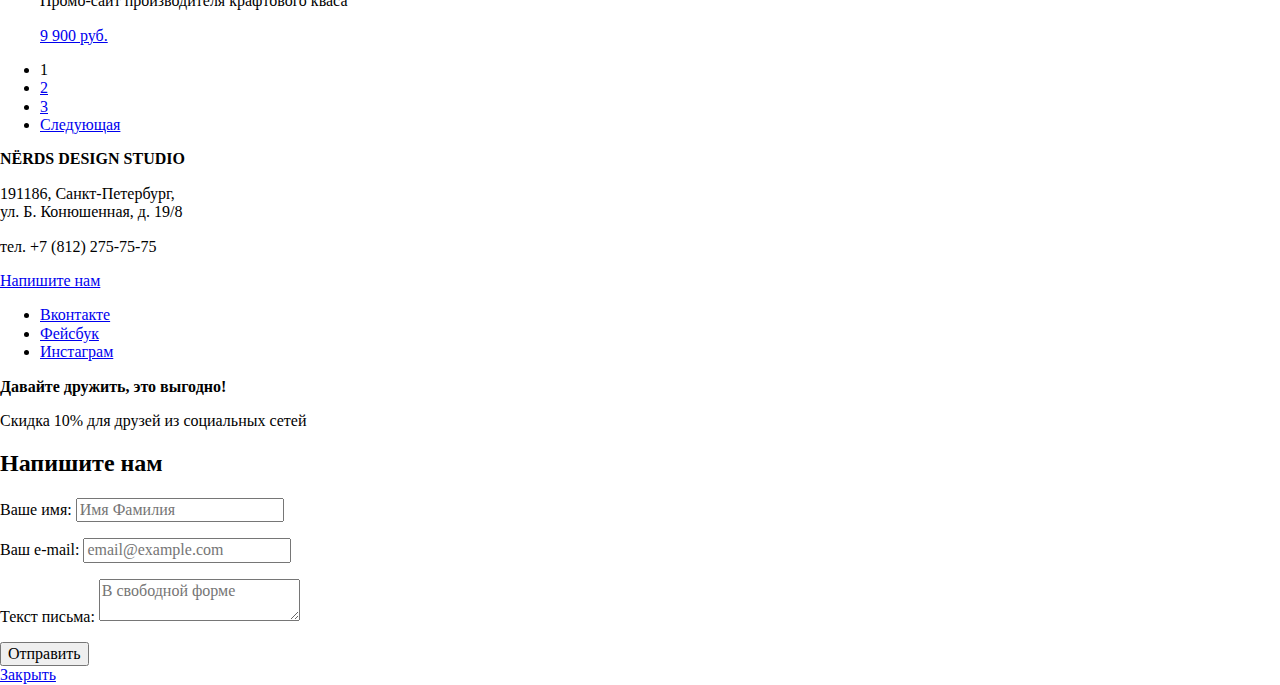
==== commit 71ea4758: "Коррекция по Д4" ====
--- a/catalog.html
+++ b/catalog.html
@@ -6,7 +6,7 @@
     <title>HTML Academy: Нёрдс</title>
     <link href="https://fonts.googleapis.com/css?family=Roboto:400,500,700&amp;subset=cyrillic" rel="stylesheet">
     <link href="css/normalize.css" rel="stylesheet">
-    <link href="css/style.css" rel="stylesheet">
+    <link href="css/style.min.css" rel="stylesheet">
   </head>
 
   <body class="inner-page">
@@ -52,10 +52,8 @@
                 <div class="toggle toggle-max"></div>
               </div>
               <div class="price-controls">
-                <label class="filter-min-price" for="filter-min-price">От<input type="text" id="filter-min-price" name="min-price" value="0">
-                </label>
-                <label class="filter-max-price" for="filter-max-price">До<input type="text" id="filter-max-price" name="max-price" value="1500">
-                </label>
+                <label class="filter-min-price">От<input type="text" name="min-price" value="0"></label>
+                <label class="filter-max-price">До<input type="text" name="max-price" value="1500"></label>
               </div>
             </fieldset>
             <fieldset class="filter-grid">
@@ -107,10 +105,10 @@
           <section class="sorting">
             <h2>Сортировать:</h2>
             <ul class="sorting-list">
-              <li class="sorting-item active-sorting-item"><a href="#">По цене</a></li>
+              <li class="sorting-item active-sorting-item"><a>По цене</a></li>
               <li class="sorting-item"><a href="#">По типу</a></li>
               <li class="sorting-item"><a href="#">По названию</a></li>
-              <li class="sorting-item increase-button active-sorting-item"><a href="#">по возрастанию</a></li>
+              <li class="sorting-item increase-button active-sorting-item"><a>по возрастанию</a></li>
               <li class="sorting-item decrease-button"><a href="#">по убыванию</a></li>
             </ul>
           </section>
@@ -194,13 +192,6 @@
 
     <footer class="main-footer">
       <div class="footer-contacts">
-        <!-- <iframe
-          width=100%
-          height="416"
-          frameborder="0" style="border:0"
-          src="https://www.google.com/maps/embed/v1/place?key=AIzaSyAolwKtLkJJ_-cRcrEzHEGfXMwAFJK_6z4
-          &q=Санкт-Петербург,ул.+Б.+Конюшенная,+д.+19/8">
-        </iframe> -->
         <div class="map-container" id="map"></div>
         <div class="container">
           <div class="address-box">
@@ -255,8 +246,8 @@
       </section>
     </footer>
 
-    <script src="https://api-maps.yandex.ru/2.1/?apikey=d2f669b1-7b5c-46b2-8a34-610f2bd8900a&lang=ru_RU" type="text/javascript"></script>
-    <script src="js/features.js"></script>
+    <script src="https://api-maps.yandex.ru/2.1/?apikey=d2f669b1-7b5c-46b2-8a34-610f2bd8900a&lang=ru_RU"></script>
+    <script src="js/features.min.js"></script>
   </body>
 
 </html>
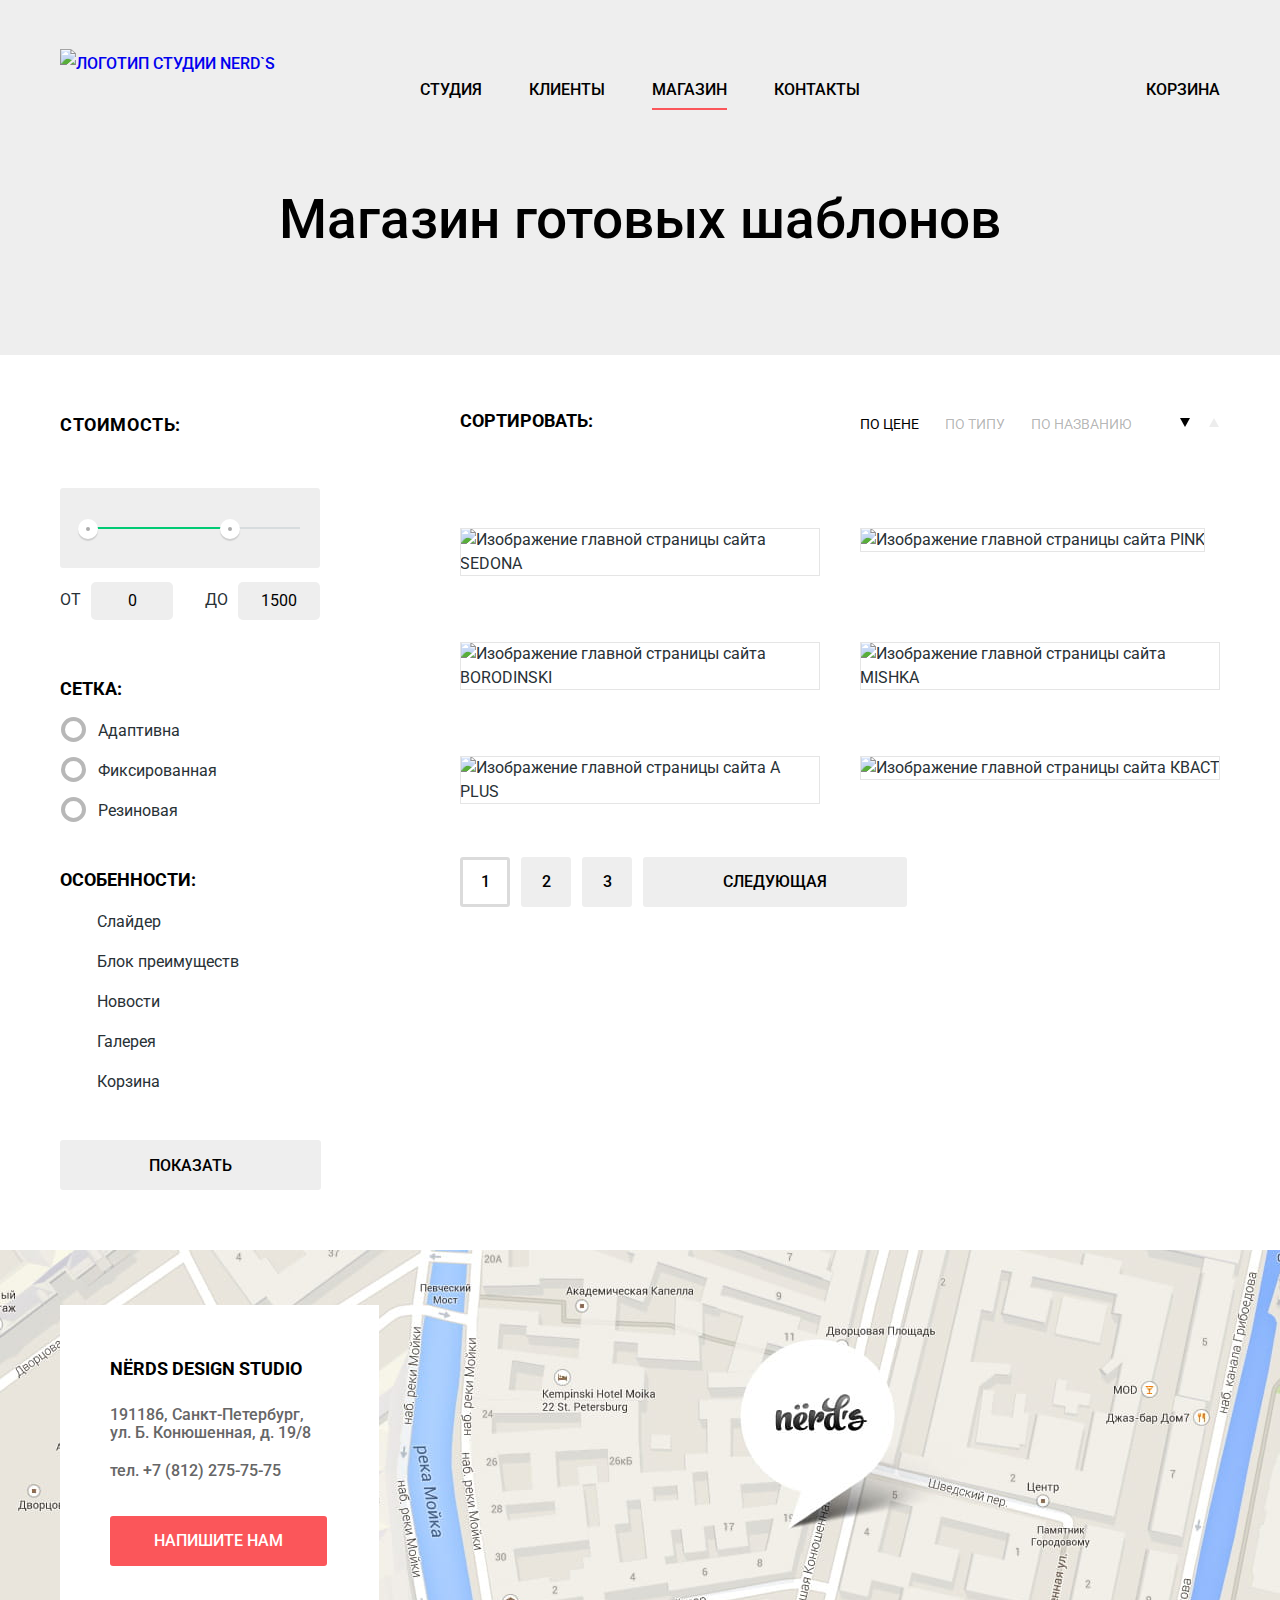
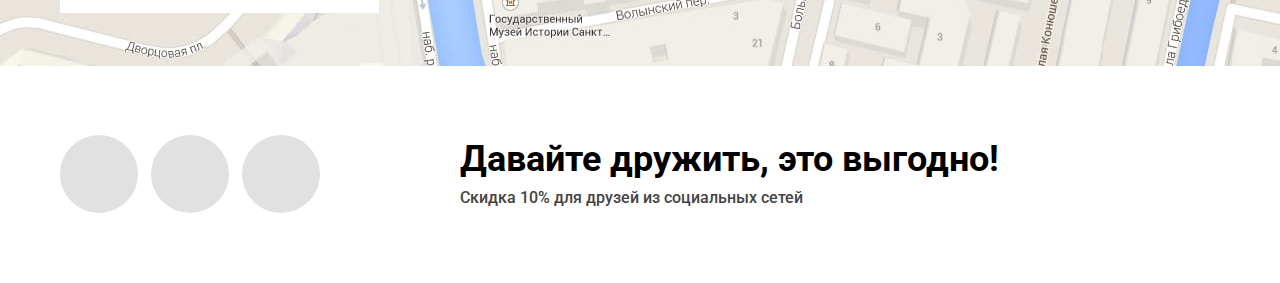
==== commit 03fe2f2b: "Коррекция: Д24, Д19-слайдер" ====
--- a/catalog.html
+++ b/catalog.html
@@ -14,7 +14,7 @@
     <header class="main-header">
       <div class="container">
         <nav class="main-navigation">
-          <a class="logo" href="index.html">
+          <a class="logo inner-page" href="index.html">
             <img src="img/nerds-logo.svg" width="160" height="65" alt=" Логотип студии NERD`S">
           </a>
           <div class="navigation-wrapper">
@@ -203,7 +203,7 @@
             <p class="footer-studio-phone">
               тел. +7 (812) 275-75-75
             </p>
-            <a class="button" id="write-to-us-button" href="#">Напишите нам</a>
+            <a class="button" id="write-to-us-button" href="writetous.html">Напишите нам</a>
           </div>
         </div>
       </div>
--- a/css/style.min.css
+++ b/css/style.min.css
@@ -0,0 +1 @@
+body{margin:0;padding:0;font-family:Roboto,Arial,sans-serif;font-size:16px;font-weight:400;line-height:24px;color:#283136;background-color:#fff}.visually-hidden{position:absolute;width:1px;height:1px;margin:-1px;border:0;padding:0;clip:rect(0 0 0 0);overflow:hidden}a{text-decoration:none}.main-header{width:100%;margin:0;padding:0;background-color:#eee}.container{width:1200px;margin:0 auto;padding:0 20px;-webkit-box-sizing:border-box;box-sizing:border-box}.main-header-background{background-color:#eee}.main-navigation{display:-webkit-box;display:-ms-flexbox;display:flex;padding-top:49px;padding-bottom:1px;-webkit-box-pack:justify;-ms-flex-pack:justify;justify-content:space-between;font-weight:500;font-size:16px;line-height:30px;color:#000;text-transform:uppercase}.navigation-wrapper{display:-webkit-box;display:-ms-flexbox;display:flex;width:800px;padding-top:10px;-webkit-box-pack:justify;-ms-flex-pack:justify;justify-content:space-between}.site-navigation,.user-navigation{list-style:none}.site-navigation{display:-webkit-box;display:-ms-flexbox;display:flex;width:500px;-webkit-box-pack:start;-ms-flex-pack:start;justify-content:flex-start;-ms-flex-wrap:wrap;flex-wrap:wrap;padding:0}.user-navigation{display:-webkit-box;display:-ms-flexbox;display:flex;width:160px;padding:0;-webkit-box-pack:end;-ms-flex-pack:end;justify-content:flex-end;-ms-flex-wrap:wrap;flex-wrap:wrap}.site-navigation a,.user-navigation a{color:#000}.site-navigation li,.user-navigation li{padding-bottom:3px}.site-navigation li{margin-right:47px}.site-navigation a:hover,.user-navigation a:hover,.site-navigation a:focus,.user-navigation a:focus{color:#fb565a}.site-navigation a:active,.user-navigation a:active{color:rgba(0,0,0,.3)}.active-page{border-bottom:2px solid #fb565a}.logo{position:relative;z-index:5}.logo.inner-page:active{opacity:.3}.basket{position:relative;padding-left:40px}.basket::before{position:absolute;content:"";width:15px;height:15px;left:0;top:2px;background-image:url(../img/cart-icon.svg);overflow:hidden}.main-content{width:100%;padding:0;margin:0 auto}.button{display:inline-block;padding:16px 40px 16px;font:inherit;font-size:16px;font-weight:500;line-height:18px;text-transform:uppercase;color:#fff;text-align:center;vertical-align:middle;background-color:#fb565a;border:none;border-radius:3px;cursor:pointer}.button:hover,.button:focus{background-color:#e74246;outline:none}.button:active{color:rgba(255,255,255,.3);background-color:#d7373b;-webkit-box-shadow:inset 0 3px rgba(0,0,0,.1);box-shadow:inset 0 3px rgba(0,0,0,.1);outline:none}.button-green{background-color:#00ca74}.button-green:hover,.button-green:focus{background-color:#00bc6c}.button-green:active{background-color:#00aa62}.button-yellow{background-color:#efc84a}.button-yellow:hover,.button-yellow:focus{background-color:#eab534}.button-yellow:active{background-color:#e5a722}.inner-page h1{font-size:55px;line-height:55px;font-weight:500;color:#000;background-color:#eee}.slides{position:relative;margin-bottom:80px;margin-top:-10px;background-color:#eee}.slides-wrapper{position:relative}.slides-list{position:relative;margin:0;padding:0;width:1160px;min-height:430px;overflow:hidden;list-style:none}.slides-list-item{position:relative;width:1160px;min-height:430px;right:-1160px;top:0;opacity:0}.slides-list-item.is-showed{right:0;opacity:1}.slides-list-item.visually-hidden{position:absolute;width:1px;height:1px;margin:-1px;border:0;padding:0;clip:rect(0 0 0 0);overflow:hidden}.slides-list-item b{font-size:55px;line-height:55px;font-weight:500;color:#000}.slide-wrapper b{display:block;padding-top:77px;margin:0}.slide-wrapper p{padding-top:27px;padding-right:10px;margin:0;margin-bottom:38px}.slide-wrapper{width:519px;padding-bottom:80px}.slide-mobilephone{background-image:url(../img/slide-mobile-phone.png);background-repeat:no-repeat;background-position:431px 17px}.slide-monitor{background-image:url(../img/slide-monitor.png);background-repeat:no-repeat;background-position-x:496px}.slide-tablet{background-image:url(../img/slide-tablet.png);background-repeat:no-repeat;background-position:401px 18px}.slide-wrapper .button{padding-left:54px;padding-right:54px}.slides-switch{display:-webkit-box;display:-ms-flexbox;display:flex;position:absolute;margin:0;padding:0;left:556px;top:308px;z-index:5;list-style:none}.slides-switch-case{margin-right:17px}.slides-switch-button{position:relative;margin:0;padding:0;width:18px;height:18px;font-size:0;background-color:#fff;border-radius:50%;border:none}.slides-switch-button.active-button::after{position:absolute;content:"";width:4px;height:4px;right:5px;bottom:5px;border:2px solid #c1c1c1;background-color:transparent;border-radius:50%}.propositions{margin:0;margin-bottom:80px;padding:0}.propositions-list{display:-webkit-box;display:-ms-flexbox;display:flex;padding:0;margin:0;-ms-flex-wrap:wrap;flex-wrap:wrap;list-style:none}.propositions-list-item{margin-right:100px}.propositions-list-item:nth-of-type(3n){margin-right:0}.propositions-list-item h3{margin:0;padding:0;padding-top:18px;font-size:24px;line-height:30px;font-weight:700;color:#000;text-transform:uppercase}.propositions-list-item p{width:250px;margin-bottom:32px;font-size:16px;line-height:24px}.horizontal-bar{margin:0;margin-bottom:40px;padding:0;border-top:2px solid #eee}.about{display:-webkit-box;display:-ms-flexbox;display:flex;-webkit-box-pack:justify;-ms-flex-pack:justify;justify-content:space-between;margin-bottom:49px}.about-wrapper{width:668px;padding-top:34px}.about-lead{display:block;padding:0;margin:0;margin-bottom:34px;font-size:45px;line-height:45px;font-weight:500;color:#000}.about-wrapper p{padding:0;margin:0;margin-bottom:38px}.about h2{padding:0;margin:0;margin-bottom:25px;font-size:16px;line-height:24px;font-weight:700;color:#000;text-transform:uppercase}.about-products-list{padding:0;margin:0;list-style:none}.about-products-item{position:relative;padding:0;margin:0;padding-left:35px;margin-bottom:23.5px}.about-products-item::before{position:absolute;content:"";width:25px;height:2px;left:1px;top:11px;background-color:#e74246}.about-motto{width:360px}.about-motto b{font-size:16px;line-height:24px;font-weight:700;color:#000}.motto-table{border-collapse:collapse}.motto-logo-row td{margin:0;padding:0}.motto-description-row td{padding-top:29px;text-transform:uppercase;text-align:center}.motto-percent-row td{padding-top:57px;padding-right:20px}.motto-percent-row b{font-size:45px;line-height:10.06px;font-weight:700;color:#000}.motto-percent-row sup{font-size:61%}.motto-measure-row td{margin:0;padding:0;padding-top:18px;font-size:16px;line-height:18px;font-weight:500;color:#283136}.partners{margin:0;padding:0}.partners-list{display:-webkit-box;display:-ms-flexbox;display:flex;-webkit-box-pack:justify;-ms-flex-pack:justify;justify-content:space-between;-ms-flex-wrap:wrap;flex-wrap:wrap;margin:0;padding:5px 0 3px 0;margin-bottom:24px;list-style:none}.partners-item{position:relative;margin:0;display:-webkit-box;display:-ms-flexbox;display:flex;-webkit-box-pack:center;-ms-flex-pack:center;justify-content:center;-webkit-box-align:center;-ms-flex-align:center;align-items:center;width:260px;min-height:108px;-webkit-box-sizing:border-box;box-sizing:border-box}.partners-item a{display:block;opacity:.2;margin:0;padding:0;font-size:0}.partners-item a:hover,.partners-item a:focus{opacity:1}.partners-item a:active{opacity:.1}.partnert-separator::after{position:absolute;content:"";width:2px;height:52px;top:19px;left:279px;background-color:#eee}.main-footer{position:relative;width:100%;padding:0;margin:80px auto 70px}.footer-studio-name{font-size:18px;line-height:30px;font-weight:700;color:#000;background-color:#fff}.footer-contacts{height:416px;margin-bottom:69px;background-image:url(../img/map-with-marker.jpg);background-repeat:no-repeat;background-origin:border-box;background-size:cover;background-position:50% 50%}.footer-contacts .container{position:relative}.address-box{position:absolute;-webkit-box-sizing:border-box;box-sizing:border-box;z-index:15;width:319px;height:308px;left:20px;top:-361px;padding:49px 49px 47px 50px;;background-color:#fff}.footer-contacts p{font-size:16px;line-height:18px;font-weight:500;color:#666}.footer-studio-address{margin:22px 0 20px}.footer-studio-phone{margin-bottom:36px}.address-box .button{padding:16px 44px}.social{display:-webkit-box;display:-ms-flexbox;display:flex}.social-invitation{width:560px;margin:0;margin-left:140px;padding-top:6px}.social-invitation-discount{padding:0;margin:0;padding-top:9px}.social-invitation-text{font-size:36px;line-height:36px;font-weight:700;color:#000}.social-invitation-discount{font-size:16px;line-height:22px;font-weight:500;color:#444}.social-buttons{display:-webkit-box;display:-ms-flexbox;display:flex;margin:0;padding:0;width:260px;-webkit-box-pack:justify;-ms-flex-pack:justify;justify-content:space-between;list-style:none}.social-buttons-item a{position:relative;display:block;width:78px;height:78px;font-size:0;line-height:0;background-color:#e1e1e1;border-radius:50%}.social-buttons-item a:hover,.social-buttons-item a:focus{background-color:#e74246}.social-buttons-item a:active{background-color:#d7373b}.social-buttons-item a:active::after{opacity:.3}.social-vk a::after{content:"";display:block;width:78px;height:78px;background-image:url(../img/vk-icon.svg);background-repeat:no-repeat;background-position:50% 50%}.social-fb a::after{content:"";display:block;width:78px;height:78px;background-image:url(../img/fb-icon.svg);background-repeat:no-repeat;background-position:50% 50%}.social-insta a::after{content:"";display:block;width:78px;height:78px;background-image:url(../img/insta-icon.svg);background-repeat:no-repeat;background-position:50% 50%}.write-to-us{position:fixed;opacity:0;-webkit-box-sizing:border-box;box-sizing:border-box;margin:0 auto 50px;padding:63px 100px 84px 98px;width:960px;left:50%;margin-left:-480px;top:120px;z-index:0;color:#283136;background-color:#fff;-webkit-box-shadow:0 20px 60px 0 rgba(0,0,0,.75);box-shadow:0 20px 60px 0 rgba(0,0,0,.75);-webkit-transform:scale(0);-ms-transform:scale(0);transform:scale(0)}@-webkit-keyframes modal-showed{0%{opacity:0;-webkit-transform:scale(0);transform:scale(0);z-index:0}100%{opacity:1;-webkit-transform:scale(1);transform:scale(1);z-index:20}}@keyframes modal-showed{0%{opacity:0;-webkit-transform:scale(0);transform:scale(0);z-index:0}100%{opacity:1;-webkit-transform:scale(1);transform:scale(1);z-index:20}}@-webkit-keyframes shake{0%,100%{-webkit-transform:translateX(0);transform:translateX(0)}10%,30%,50%,70%,90%{-webkit-transform:translateX(-10px);transform:translateX(-10px)}20%,40%,60%,80%{-webkit-transform:translateX(10px);transform:translateX(10px)}}@keyframes shake{0%,100%{-webkit-transform:translateX(0);transform:translateX(0)}10%,30%,50%,70%,90%{-webkit-transform:translateX(-10px);transform:translateX(-10px)}20%,40%,60%,80%{-webkit-transform:translateX(10px);transform:translateX(10px)}}.write-to-us.is-showed{opacity:1;-webkit-transform:scale(1);-ms-transform:scale(1);transform:scale(1);z-index:20;-webkit-animation-name:modal-showed;animation-name:modal-showed;-webkit-animation-duration:0.9s;animation-duration:0.9s}.write-to-us.modal-error{-webkit-animation-name:shake;animation-name:shake;-webkit-animation-duration:0.5s;animation-duration:0.5s}.form-fields-set{display:-webkit-box;display:-ms-flexbox;display:flex;-ms-flex-wrap:wrap;flex-wrap:wrap;margin-bottom:38px}.form-pair-wrapper{display:-webkit-box;display:-ms-flexbox;display:flex;-webkit-box-pack:justify;-ms-flex-pack:justify;justify-content:space-between;-webkit-box-flex:1;-ms-flex-positive:1;flex-grow:1}.write-to-us h2{margin:0;padding:0;padding-top:4px;padding-bottom:16px;font-size:45px;line-height:45px;font-weight:500;color:#000}.form-field-wrapper{display:-webkit-box;display:-ms-flexbox;display:flex;-webkit-box-orient:vertical;-webkit-box-direction:normal;-ms-flex-direction:column;flex-direction:column;min-width:360px;margin:0;margin-bottom:9px;padding-top:25px;padding-left:2px}.form-single-wrapper{-webkit-box-flex:1;-ms-flex-positive:1;flex-grow:1}.write-to-us-form label{margin-bottom:9px;font-size:16px;line-height:18px;font-weight:700;color:#000}.write-to-us-form input,.write-to-us-form textarea{padding:14px 13px;font:inherit;font-size:16px;line-height:18px;font-weight:400;color:rgba(68,68,68,.5);border-width:2px;border-color:#d7dcde;border-style:solid;background-color:#fff;border-radius:3px}.write-to-us-form textarea{padding-top:11px;min-height:89px;resize:none}.write-to-us-form input:hover,.write-to-us-form textarea:hover{border-color:#b4b9bb}.write-to-us-form input:focus,.write-to-us-form textarea:focus{color:rgba(68,68,68,1);border-color:#000;outline:none}.write-to-us-form input:invalid,.write-to-us-form textarea:invalid{color:#e74246;border-color:#e74246}.write-to-us-form input:-webkit-autofill{-webkit-text-fill-color:rgba(68,68,68,.5);;-webkit-box-shadow:inset 0 0 0 1000px #fff;;box-shadow:inset 0 0 0 1000px #fff}.write-to-us-form input:-webkit-autofill:focus{-webkit-text-fill-color:rgba(68,68,68,1);border-color:#000}.write-to-us-form input:-webkit-autofill:invalid{-webkit-text-fill-color:#e74246;border-color:#e74246}.write-to-us-form .button{margin-left:2px;padding-left:84px;padding-right:84px}.close-form-button{position:absolute;margin:0;padding:0;top:78px;right:90px;width:21px;height:21px;opacity:.3;font-size:0;line-height:0}.close-form-button::before,.close-form-button::after{position:absolute;content:"";left:0;top:0;width:4px;height:27px;background-color:#fb565a}.close-form-button::before{left:8.5px;top:-3px;-webkit-transform:rotate(-45deg);-ms-transform:rotate(-45deg);transform:rotate(-45deg)}.close-form-button::after{left:8.5px;top:-3px;-webkit-transform:rotate(45deg);-ms-transform:rotate(45deg);transform:rotate(45deg)}.close-form-button:hover,.close-form-button:focus{opacity:1}.close-form-button:active{opacity:.1}.stretcher{width:100%;margin:0 auto;padding:0;background-color:#eee}.stretcher .container{margin-bottom:57px;text-align:center;padding:65px 0 108px}.inner-page h1{margin:0}.content-wrapper{display:-webkit-box;display:-ms-flexbox;display:flex;margin:0;padding:0 20px;-webkit-box-pack:justify;-ms-flex-pack:justify;justify-content:space-between}.catalog-wrapper{display:-webkit-box;display:-ms-flexbox;display:flex;-webkit-box-pack:justify;-ms-flex-pack:justify;justify-content:space-between}.filters{margin:0;padding:0;width:260px}.filter-form fieldset{padding:0;margin:0;margin-top:-2px;border:none}.filter-form legend{font-size:18px;line-height:18px;font-weight:700;color:#000;text-transform:uppercase}.filter-price legend{margin-bottom:48px;line-height:30px;letter-spacing:.6px}.filter-form label{font-size:16px;line-height:20px}.filter-price label{font-size:16px;line-height:22px;text-transform:uppercase}.range-controls{position:relative;height:41px;margin-bottom:14px;padding-top:39px;padding-right:20px;padding-left:20px;background-color:#eee;border-radius:3px}.range-controls .scale{height:2px;background:#d7dcde}.range-controls .bar{width:70%;height:2px;background:#00ca74}.range-controls .toggle{position:absolute;top:31px;left:0;width:4px;height:4px;padding:0;border:8px solid #fff;background-color:#ababab;-webkit-box-shadow:0 2px 1px 0 #cfcfcf;box-shadow:0 2px 1px 0 #cfcfcf;border-radius:50%;cursor:pointer}.range-controls .toggle-min{left:18px}.range-controls .toggle-max{left:160px}.price-controls{font-size:0}.price-controls label{display:inline-block;width:50%;vertical-align:middle;font-size:16px;text-transform:uppercase}.filter-price input{width:60px;padding:8px 11px;margin-left:10px;font:inherit;font-size:16px;line-height:22px;text-align:center;vertical-align:middle;background-color:#eee;border:none;border-radius:5px}.filter-max-price{text-align:right}fieldset.filter-price{margin-bottom:62px}.filter-grid-list{margin:0;padding:0;list-style:none}.filter-grid-item{padding-top:5px;margin-bottom:11px}.filter-grid legend{margin-bottom:16px}.filter-grid-list label{position:relative;padding-left:38px;color:rgba(40,49,54,1)}.grid-radio + label::before{position:absolute;content:"";height:25px;width:25px;left:1px;top:-4px;border-radius:50%;-webkit-box-sizing:border-box;box-sizing:border-box;border:4px solid rgba(77,77,77,.4)}.grid-radio:checked + label::after{position:absolute;content:"";height:9px;width:9px;left:9px;top:4px;border-radius:50%;background:rgba(77,77,77,.4)}.grid-radio + label:hover,.grid-radio:focus+label{color:rgba(40,49,54,1)}.grid-radio + label:hover::before,.grid-radio:focus+label::before{border:4px solid rgba(77,77,77,1)}.grid-radio + label:hover::after,.grid-radio:focus+label::after{background:rgba(77,77,77,1)}.grid-radio:disabled + label{color:rgba(40,49,54,.1)}.grid-radio:disabled + label::before{border:4px solid rgba(77,77,77,.1)}.grid-radio:disabled + label::after{background:rgba(77,77,77,.1)}fieldset.filter-grid{margin-bottom:39px}.filter-feature-list{margin:0;padding:0;list-style:none}.filter-feature-item{padding-top:5px;margin-bottom:11px}.filter-feature legend{margin-bottom:16px}.feature-checkbox + label{position:relative;padding-left:37px;color:rgba(40,49,54,1)}.feature-checkbox + label::before{position:absolute;content:"";opacity:.4;width:25px;height:25px;left:1px;top:-2px;background:url(../img/checkbox-off.svg) no-repeat;background-size:23px 23px}.feature-checkbox:checked + label::before{width:26px;height:25px;background:url(../img/checkbox-on.svg) no-repeat;background-size:100% 100%}.feature-checkbox + label:hover,.feature-checkbox:focus + label{color:rgba(40,49,54,1)}.feature-checkbox + label:hover::before,.feature-checkbox:focus + label::before,.feature-checkbox:checked + label:hover::before,.feature-checkbox:checked:focus + label::before{opacity:1}.feature-checkbox:disabled + label{color:rgba(40,49,54,.1)}.feature-checkbox:disabled + label::before,.feature-checkbox:checked:disabled + label::before{opacity:.1}fieldset.filter-feature{margin-bottom:35px}.filter-button{padding:17px 89px 15px;font:inherit;font-size:16px;line-height:18px;font-weight:500;color:#000;text-transform:uppercase;background-color:#eee;border:none;border-radius:3px}.filter-button:hover,.filter-button:focus{background-color:#dfdfdf;outline:none}.filter-button:active{color:rgba(0,0,0,.3);background-color:#d5d5d5;-webkit-box-shadow:inset 0 3px rgba(0,1,1,.1);box-shadow:inset 0 3px rgba(0,1,1,.1)}.sorting-templates-container{margin:0;padding:0;width:760px}.sorting{display:-webkit-box;display:-ms-flexbox;display:flex;margin:0;margin-bottom:50px;padding:0;-webkit-box-pack:justify;-ms-flex-pack:justify;justify-content:space-between}.sorting h2{padding:0;margin:0;font-size:18px;line-height:18px;font-weight:700;color:#000;text-transform:uppercase}.sorting a{font-size:14px;line-height:18px;color:rgba(0,0,0,.3);text-transform:uppercase}.sorting-list{display:-webkit-box;display:-ms-flexbox;display:flex;margin:0;padding:0;width:360px;-webkit-box-pack:start;-ms-flex-pack:start;justify-content:flex-start;list-style:none}.sorting-item{margin-right:26px}.sorting-item a:hover{color:rgba(0,0,0,.6)}.sorting-item a:active,.sorting-item a:focus{color:rgba(0,0,0,1)}.increase-button a,.decrease-button a{position:relative;font-size:0;width:0;height:0;padding:0 2px}.increase-button a::before,.decrease-button a::before{position:absolute;content:"";width:0;height:0}.increase-button a::before{left:22px;top:-11px;border:5.5px solid rgba(166,166,166,.2);border-left-color:transparent;border-top-width:9.5px;border-right-color:transparent;border-bottom:none}.decrease-button a::before{left:21px;top:-11px;border:5.5px solid rgba(166,166,166,.2);border-left-color:transparent;border-bottom-width:9.5px;border-right-color:transparent;border-top:none}.increase-button a:hover::before{border-top-color:#a6a6a6}.decrease-button a:hover::before{border-bottom-color:#a6a6a6}.increase-button a:active::before,.increase-button a:focus::before{border-top-color:#000}.decrease-button a:active::before,.decrease-button a:focus::before{border-bottom-color:#000}.active-sorting-item a{pointer-events:none;color:rgba(0,0,0,1)}.active-sorting-item.increase-button a::before{border-top-color:#000}.active-sorting-item.decrease-button a::before{border-bottom-color:#000}.templates-list{display:-webkit-box;display:-ms-flexbox;display:flex;margin:0;margin-bottom:27px;padding:0;width:760px;-webkit-box-pack:justify;-ms-flex-pack:justify;justify-content:space-between;-ms-flex-wrap:wrap;flex-wrap:wrap;list-style:none}.templates-item{position:relative;-ms-flex-preferred-size:360px;flex-basis:360px;margin:0;margin-bottom:26px;padding:0;overflow:hidden}.templates-item::before{display:block;margin:0;padding:0;content:"";width:360px;height:40px;opacity:.12;background-image:url(../img/browser.svg)}.templates-item:hover::before{opacity:1}.templates-item img{-webkit-box-sizing:border-box;box-sizing:border-box;outline:1px solid #e5e5e5;outline-offset:-1px}.templates-item-hover{display:-webkit-box;display:-ms-flexbox;display:flex;position:absolute;opacity:0;left:0;bottom:8px;width:360px;min-height:231px;-webkit-box-sizing:border-box;box-sizing:border-box;padding:27px;-webkit-box-orient:vertical;-webkit-box-direction:normal;-ms-flex-direction:column;flex-direction:column;background-color:#eee}@-webkit-keyframes hover_show{0%{bottom:180px;opacity:0}100%{bottom:8px;opacity:1}}@keyframes hover_show{0%{bottom:180px;opacity:0}100%{bottom:8px;opacity:1}}.templates-item:hover .templates-item-hover{-webkit-animation-name:hover_show;animation-name:hover_show;-webkit-animation-duration:0.9s;animation-duration:0.9s;-webkit-animation-fill-mode:forwards;animation-fill-mode:forwards}.hover-showed{-webkit-animation-name:hover_show;animation-name:hover_show;-webkit-animation-duration:0.9s;animation-duration:0.9s;-webkit-animation-fill-mode:forwards;animation-fill-mode:forwards}.templates-item-hover h3{margin:0;padding:0;margin-bottom:17px;font-size:18px;line-height:30px;font-weight:700;color:#000;text-align:center;text-transform:uppercase}.templates-item-info{padding:0 53px}.templates-item-hover p{margin:0;padding:0;margin-bottom:29px;font-size:16px;line-height:18px;color:#666;text-align:center}.templates-item-hover .button{padding:16px 60px}.templates-item-hover .button:active{color:rgba(255,255,255,1)}.pagination-list{display:-webkit-box;display:-ms-flexbox;display:flex;margin:0;padding:0;-webkit-box-pack:start;-ms-flex-pack:start;justify-content:flex-start;-ms-flex-wrap:wrap;flex-wrap:wrap;list-style:none}.pagination-item{margin:0;margin-right:11px;padding:0}.pagination-item a{display:block;-webkit-box-sizing:border-box;box-sizing:border-box;width:50px;padding:16px 5px;font-size:16px;line-height:18px;font-weight:500;color:#000;text-align:center;background-color:#eee;border:none;border-radius:3px}.pagination-item a:hover,.pagination-item a:focus{background-color:#dfdfdf}.pagination-item a:active{color:rgba(0,0,0,.3);background-color:#d5d5d5;-webkit-box-shadow:inset 0 3px rgba(0,0,0,.1);box-shadow:inset 0 3px rgba(0,0,0,.1)}.pagination-item.pagination-current a{width:50px;padding:13px 0;background-color:transparent;border:3px solid #dbdbdb;pointer-events:none}.pagination-item.pagination-next a{width:auto;padding:16px 80px;text-transform:uppercase}.inner-page footer{margin-top:60px}.map-container{min-width:1200px;width:100%;height:416px}
